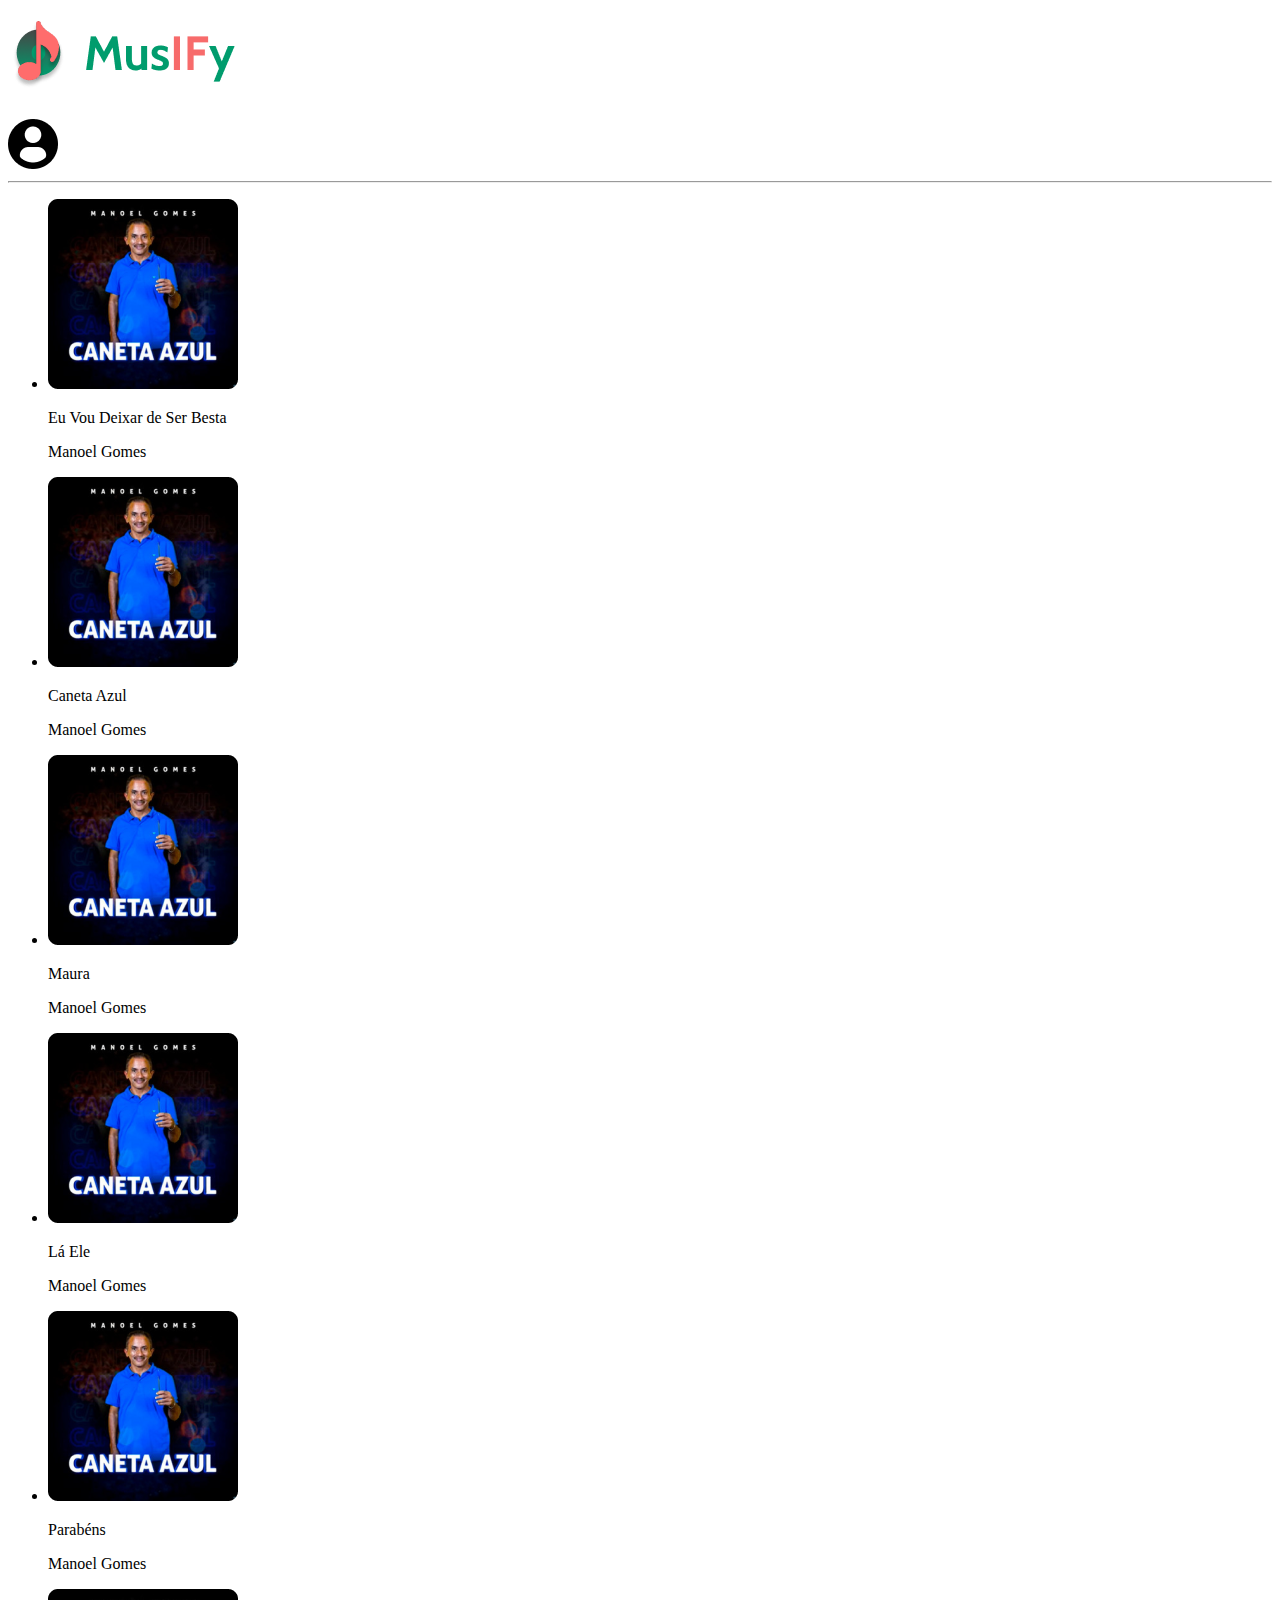
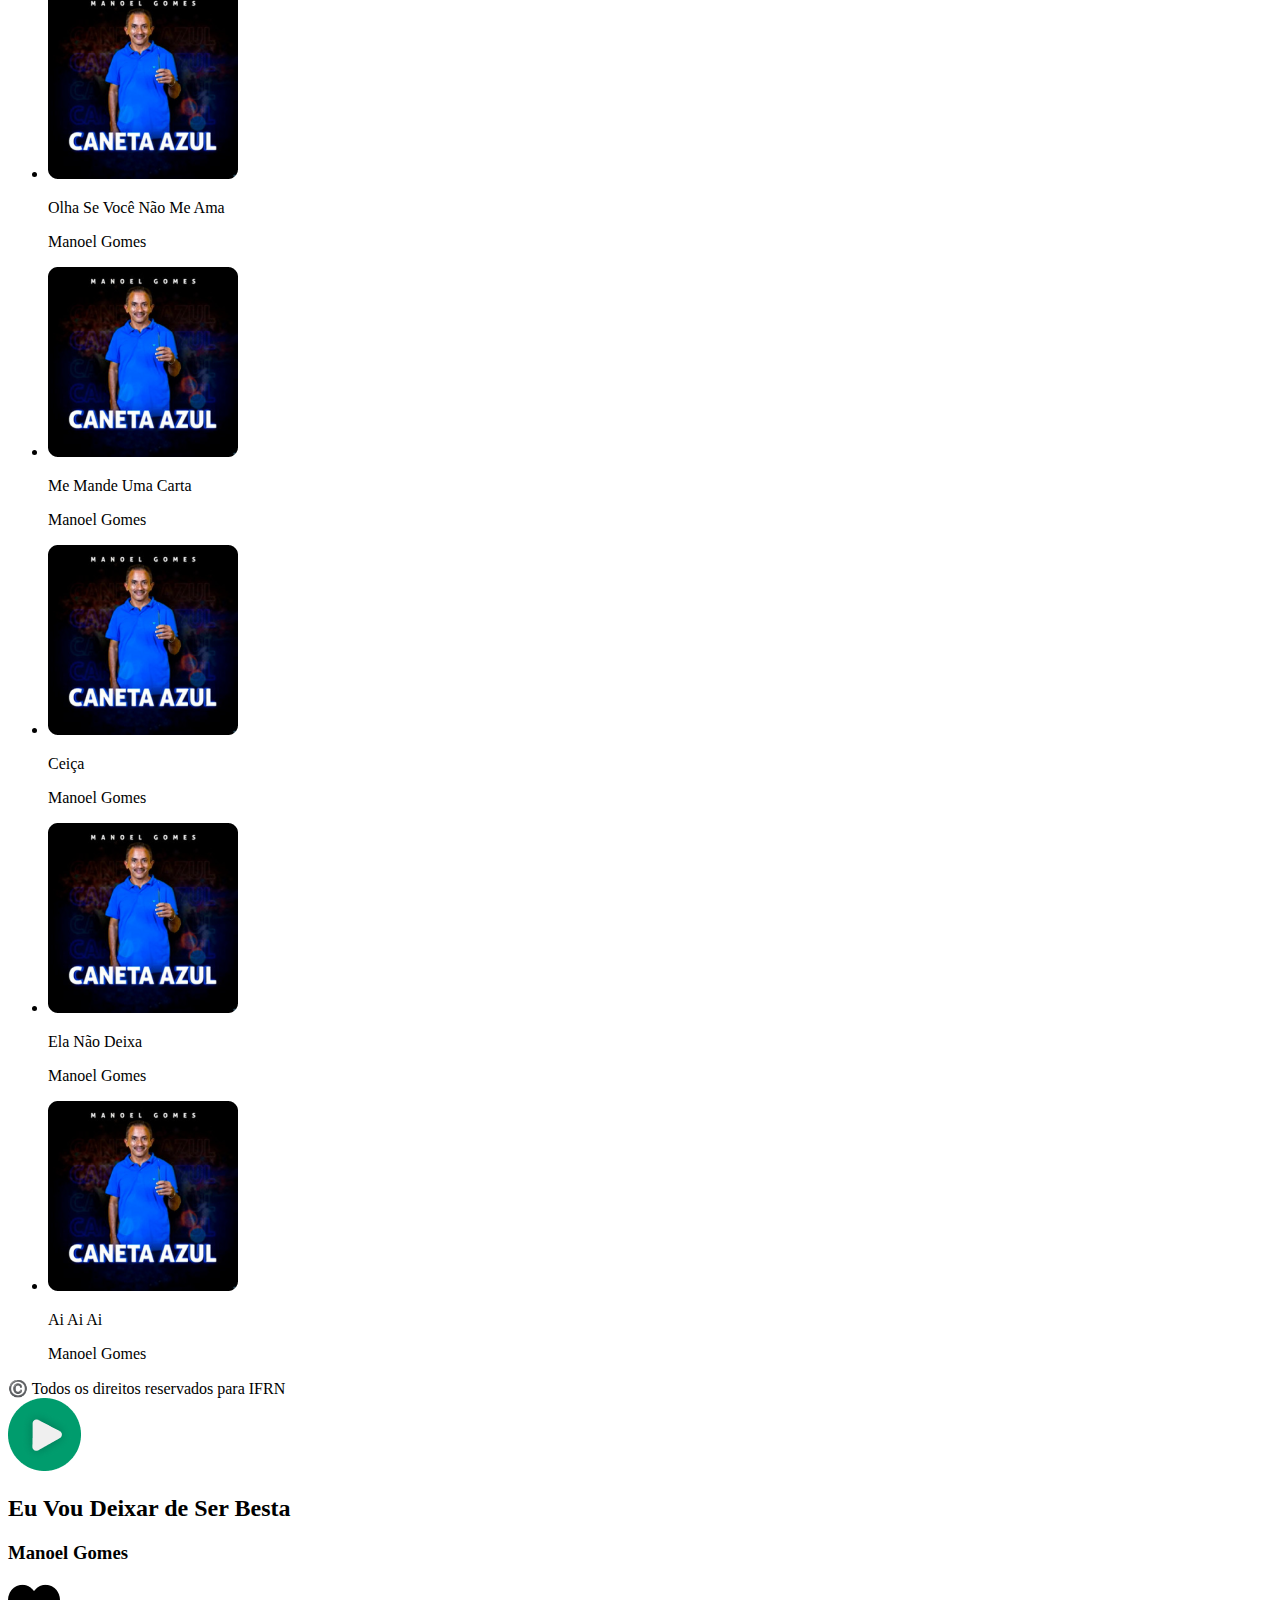
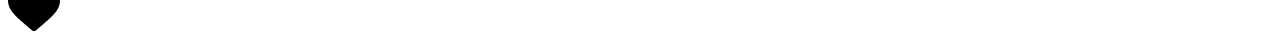
==== home.html @ a2220ef3 "HTML Finalizado" ====
<!DOCTYPE html>
<html lang="pt-BR">
<head>
    <meta charset="UTF-8">
    <meta name="viewport" content="width=device-width, initial-scale=1.0">
    <meta http-equiv="X-UA-Compatible" content="ie=edge">
    <title>MusIFy</title>
</head>
<body>
    <header>
        <h1><img src="./imagens/musify-logo.png" alt="Musify"></h1>
        <a><img src="./imagens/perfil.png" alt="Perfil"></a>
    </header>

    <hr>

    <main>
        <ul>
            <a><li>
                <section>
                    <img src="./imagens/capa-pequena.png" alt="Musica">
                    <p>Eu Vou Deixar de Ser Besta</p>
                    <p>Manoel Gomes</p>
                </section>
            </li></a>

            <a><li>
                <section>
                    <img src="./imagens/capa-pequena.png" alt="Musica">
                    <p>Caneta Azul</p>
                    <p>Manoel Gomes</p>
                </section>
            </li></a>

            <a><li>
                <section>
                    <img src="./imagens/capa-pequena.png" alt="Musica">
                    <p>Maura</p>
                    <p>Manoel Gomes</p>
                </section>
            </li></a>

            <a><li>
                <section>
                    <img src="./imagens/capa-pequena.png" alt="Musica">
                    <p>Lá Ele</p>
                    <p>Manoel Gomes</p>
                </section>
            </li></a>

            <a><li>
                <section>
                    <img src="./imagens/capa-pequena.png" alt="Musica">
                    <p>Parabéns</p>
                    <p>Manoel Gomes</p>
                </section>
            </li></a>

            <a><li>
                <section>
                    <img src="./imagens/capa-pequena.png" alt="Musica">
                    <p>Olha Se Você Não Me Ama</p>
                    <p>Manoel Gomes</p>
                </section>
            </li></a>

            <a><li>
                <section>
                    <img src="./imagens/capa-pequena.png" alt="Musica">
                    <p>Me Mande Uma Carta</p>
                    <p>Manoel Gomes</p>
                </section>
            </li></a>

            <a><li>
                <section>
                    <img src="./imagens/capa-pequena.png" alt="Musica">
                    <p>Ceiça</p>
                    <p>Manoel Gomes</p>
                </section>
            </li></a>

            <a><li>
                <section>
                    <img src="./imagens/capa-pequena.png" alt="Musica">
                    <p>Ela Não Deixa</p>
                    <p>Manoel Gomes</p>
                </section>
            </li></a>

            <a><li>
                <section>
                    <img src="./imagens/capa-pequena.png" alt="Musica">
                    <p>Ai Ai Ai</p>
                    <p>Manoel Gomes</p>
                </section>
            </li></a>
        </ul>
    </main>

    <footer>©️ Todos os direitos reservados para IFRN</footer>

    <div>
        <img src="./imagens/play.png" alt="Play">

        <h2>Eu Vou Deixar de Ser Besta</h2>
        <h3>Manoel Gomes</h3>

        <img src="./imagens/like.png" alt="Curtir">
    </div>
</body>
</html>
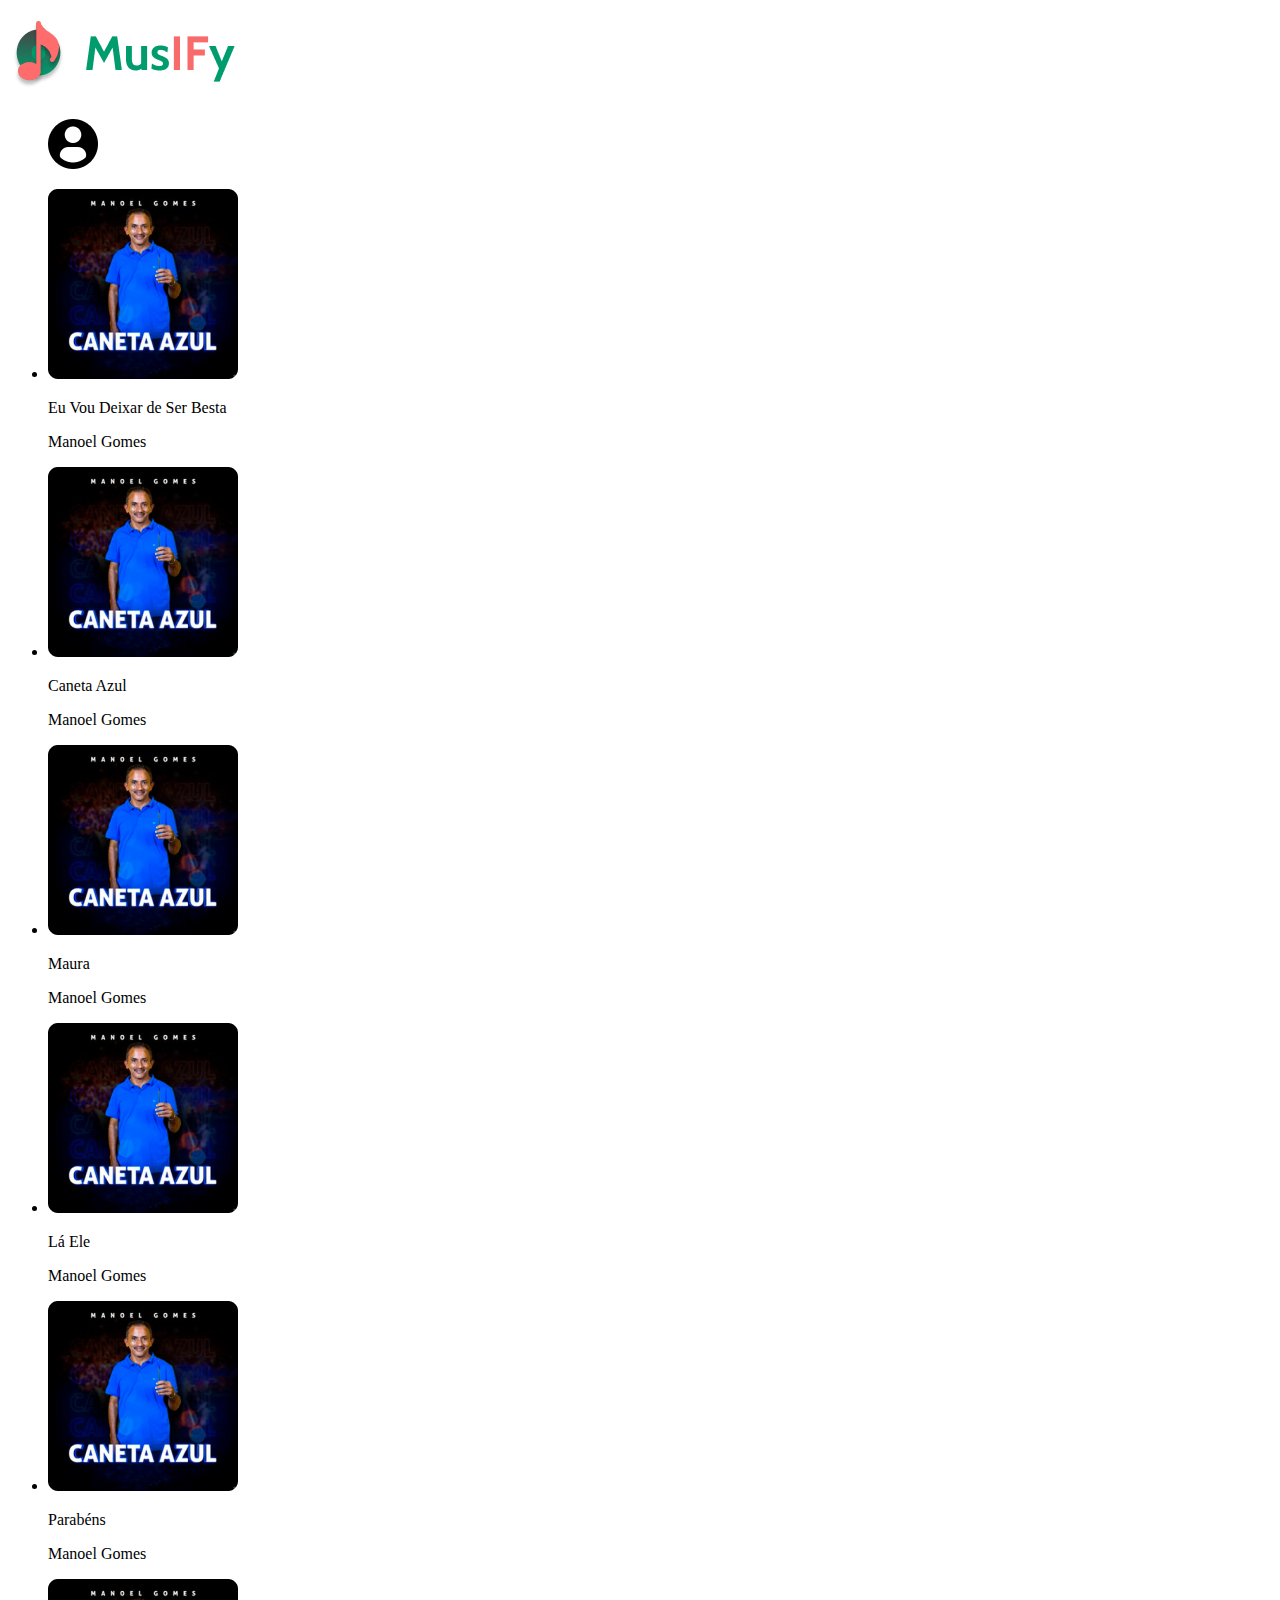
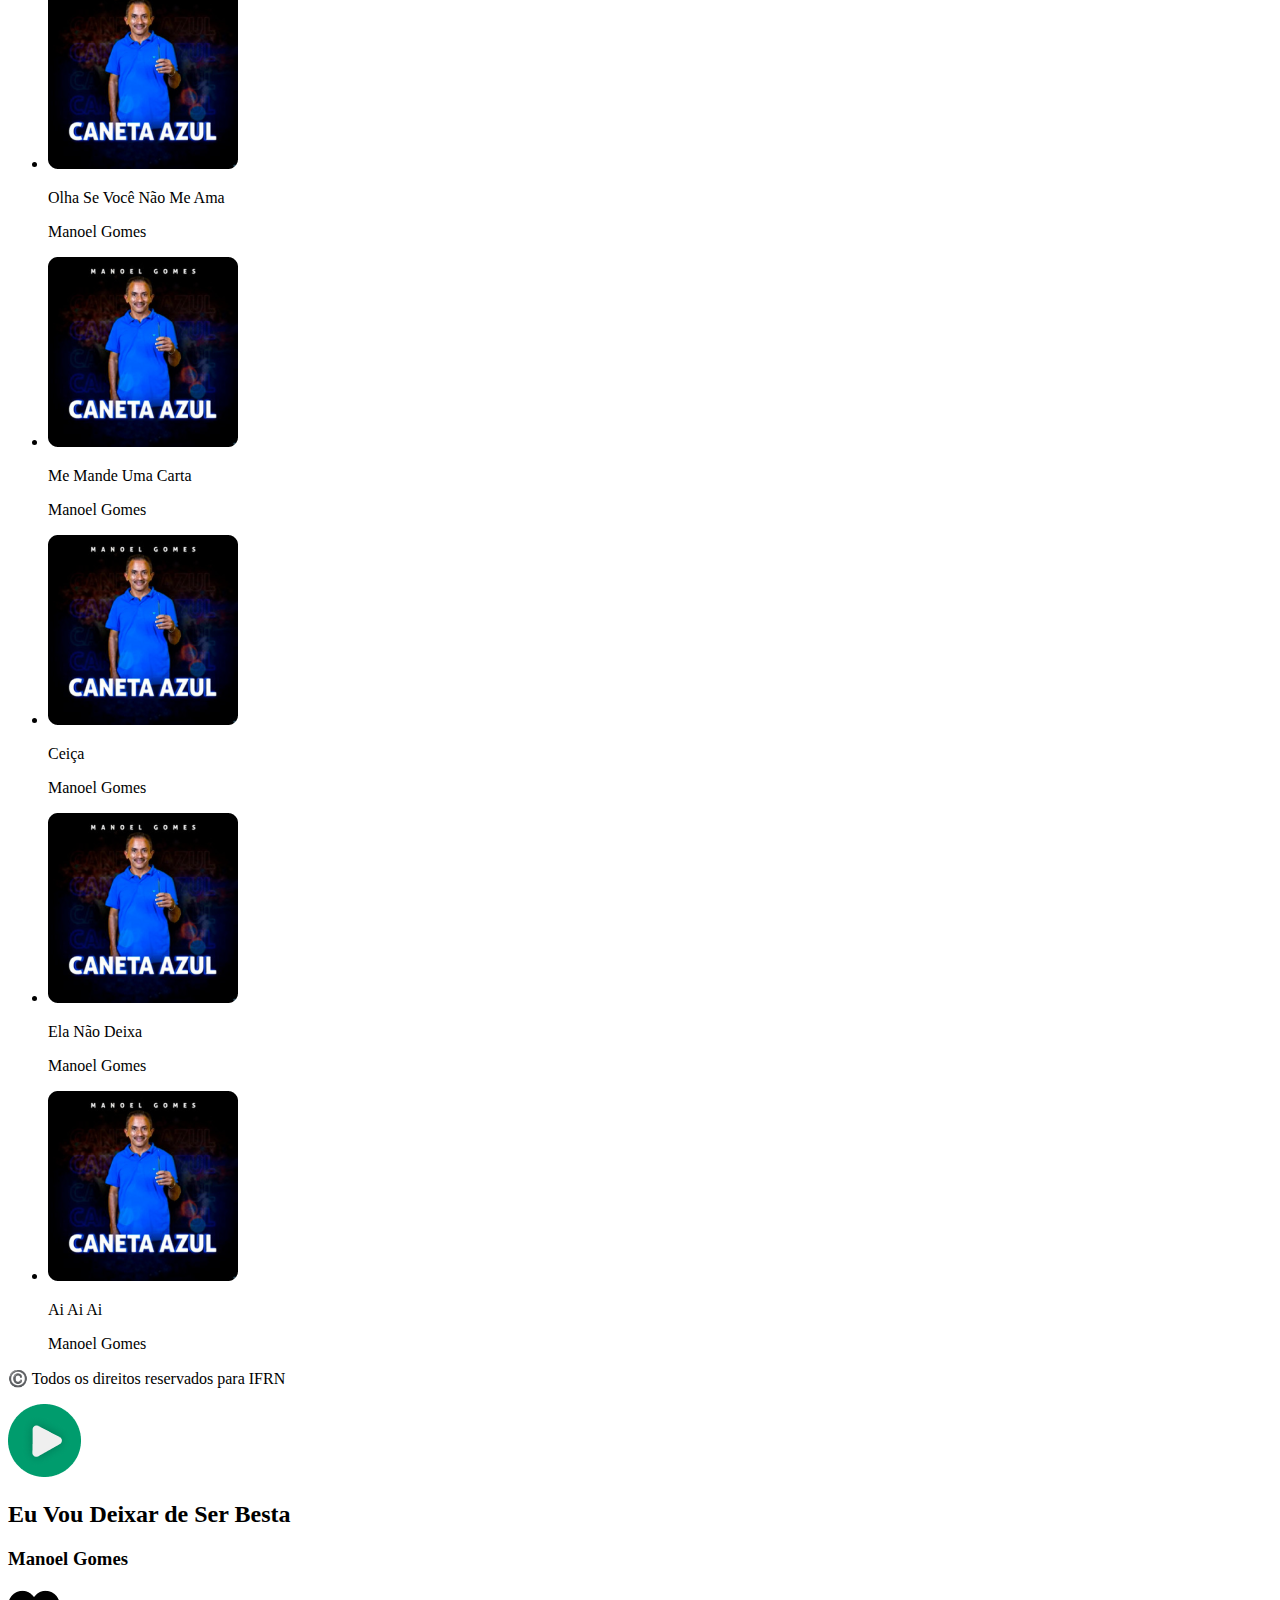
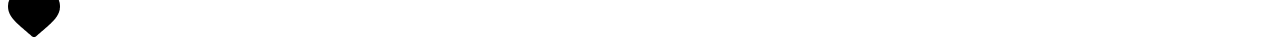
==== commit e5199f71: "Index Renomeado e tag de áudio usada" ====
--- a/home.html
+++ b/home.html
@@ -9,20 +9,18 @@
 <body>
     <header>
         <h1><img src="./imagens/musify-logo.png" alt="Musify"></h1>
-        <a><img src="./imagens/perfil.png" alt="Perfil"></a>
+        <figure><a><img src="./imagens/perfil.png" alt="Perfil"></a></figure>
     </header>
-
-    <hr>
 
     <main>
         <ul>
-            <a><li>
+            <li>
                 <section>
-                    <img src="./imagens/capa-pequena.png" alt="Musica">
-                    <p>Eu Vou Deixar de Ser Besta</p>
-                    <p>Manoel Gomes</p>
+                    <a><img src="./imagens/capa-pequena.png" alt="Musica"></a>
+                    <p><a>Eu Vou Deixar de Ser Besta</a></p>
+                    <p><a>Manoel Gomes</a></p>
                 </section>
-            </li></a>
+            </li>
 
             <a><li>
                 <section>
@@ -98,7 +96,7 @@
         </ul>
     </main>
 
-    <footer>©️ Todos os direitos reservados para IFRN</footer>
+    <footer><p>©️ Todos os direitos reservados para IFRN</p></footer>
 
     <div>
         <img src="./imagens/play.png" alt="Play">
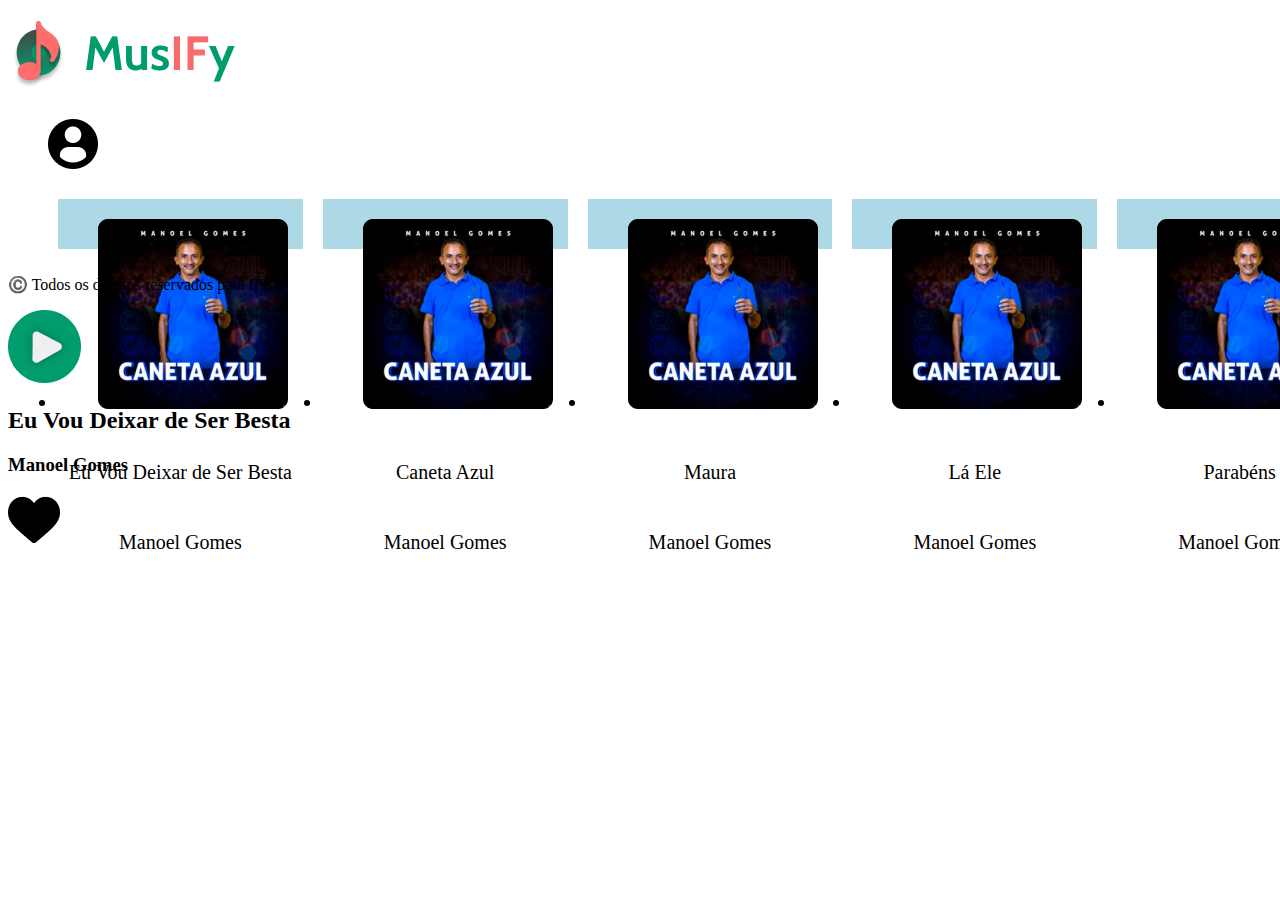
==== commit 595ebe20: "Começando o CSS da Home" ====
--- a/home.html
+++ b/home.html
@@ -4,6 +4,7 @@
     <meta charset="UTF-8">
     <meta name="viewport" content="width=device-width, initial-scale=1.0">
     <meta http-equiv="X-UA-Compatible" content="ie=edge">
+    <link rel="stylesheet" href="style.css">
     <title>MusIFy</title>
 </head>
 <body>
@@ -15,84 +16,64 @@
     <main>
         <ul>
             <li>
-                <section>
-                    <a><img src="./imagens/capa-pequena.png" alt="Musica"></a>
-                    <p><a>Eu Vou Deixar de Ser Besta</a></p>
-                    <p><a>Manoel Gomes</a></p>
-                </section>
+                <figure><a><img src="./imagens/capa-pequena.png" alt="Musica"></a></figure>
+                <p><a>Eu Vou Deixar de Ser Besta</a></p>
+                <p><a>Manoel Gomes</a></p>
             </li>
 
-            <a><li>
-                <section>
-                    <img src="./imagens/capa-pequena.png" alt="Musica">
-                    <p>Caneta Azul</p>
-                    <p>Manoel Gomes</p>
-                </section>
-            </li></a>
+            <li>
+                <figure><a><img src="./imagens/capa-pequena.png" alt="Musica"></a></figure>
+                <p><a>Caneta Azul</a></p>
+                <p><a>Manoel Gomes</a></p>
+            </li>
 
-            <a><li>
-                <section>
-                    <img src="./imagens/capa-pequena.png" alt="Musica">
-                    <p>Maura</p>
-                    <p>Manoel Gomes</p>
-                </section>
-            </li></a>
+            <li>
+                <figure><a><img src="./imagens/capa-pequena.png" alt="Musica"></a></figure>
+                <p><a>Maura</a></p>
+                <p><a>Manoel Gomes</a></p>
+            </li>
 
-            <a><li>
-                <section>
-                    <img src="./imagens/capa-pequena.png" alt="Musica">
-                    <p>Lá Ele</p>
-                    <p>Manoel Gomes</p>
-                </section>
-            </li></a>
+            <li>
+                <figure><a><img src="./imagens/capa-pequena.png" alt="Musica"></a></figure>
+                <p><a>Lá Ele</a></p>
+                <p><a>Manoel Gomes</a></p>
+            </li>
 
-            <a><li>
-                <section>
-                    <img src="./imagens/capa-pequena.png" alt="Musica">
-                    <p>Parabéns</p>
-                    <p>Manoel Gomes</p>
-                </section>
-            </li></a>
+            <li>
+                <figure><a><img src="./imagens/capa-pequena.png" alt="Musica"></a></figure>
+                <p><a>Parabéns</a></p>
+                <p><a>Manoel Gomes</a></p>
+            </li>
 
-            <a><li>
-                <section>
-                    <img src="./imagens/capa-pequena.png" alt="Musica">
-                    <p>Olha Se Você Não Me Ama</p>
-                    <p>Manoel Gomes</p>
-                </section>
-            </li></a>
+            <li>
+                <figure><a><img src="./imagens/capa-pequena.png" alt="Musica"></a></figure>
+                <p><a>Olha Se Você Não Me Ama</a></p>
+                <p><a>Manoel Gomes</a></p>
+            </li>
 
-            <a><li>
-                <section>
-                    <img src="./imagens/capa-pequena.png" alt="Musica">
-                    <p>Me Mande Uma Carta</p>
-                    <p>Manoel Gomes</p>
-                </section>
-            </li></a>
+            <li>
+                <figure><a><img src="./imagens/capa-pequena.png" alt="Musica"></a></figure>
+                <p><a>Me Mande Uma Carta</a></p>
+                <p><a>Manoel Gomes</a></p>
+            </li>
 
-            <a><li>
-                <section>
-                    <img src="./imagens/capa-pequena.png" alt="Musica">
-                    <p>Ceiça</p>
-                    <p>Manoel Gomes</p>
-                </section>
-            </li></a>
+            <li>
+                <figure><a><img src="./imagens/capa-pequena.png" alt="Musica"></a></figure>
+                <p><a>Ceiça</a></p>
+                <p><a>Manoel Gomes</a></p>
+            </li>
 
-            <a><li>
-                <section>
-                    <img src="./imagens/capa-pequena.png" alt="Musica">
-                    <p>Ela Não Deixa</p>
-                    <p>Manoel Gomes</p>
-                </section>
-            </li></a>
+            <li>
+                <figure><a><img src="./imagens/capa-pequena.png" alt="Musica"></a></figure>
+                <p><a>Ela Não Deixa</a></p>
+                <p><a>Manoel Gomes</a></p>
+            </li>
 
-            <a><li>
-                <section>
-                    <img src="./imagens/capa-pequena.png" alt="Musica">
-                    <p>Ai Ai Ai</p>
-                    <p>Manoel Gomes</p>
-                </section>
-            </li></a>
+            <li>
+                <figure><a><img src="./imagens/capa-pequena.png" alt="Musica"></a></figure>
+                <p><a>Ai Ai Ai</a></p>
+                <p><a>Manoel Gomes</a></p>
+            </li>
         </ul>
     </main>
 
--- a/style.css
+++ b/style.css
@@ -0,0 +1,13 @@
+ul {
+    display: flex;
+}
+
+li {
+    width: 20%;
+    height: 50px;
+    background-color: lightblue;
+    text-align: center;
+    line-height: 50px;
+    font-size: 20px;
+    margin: 10px;
+}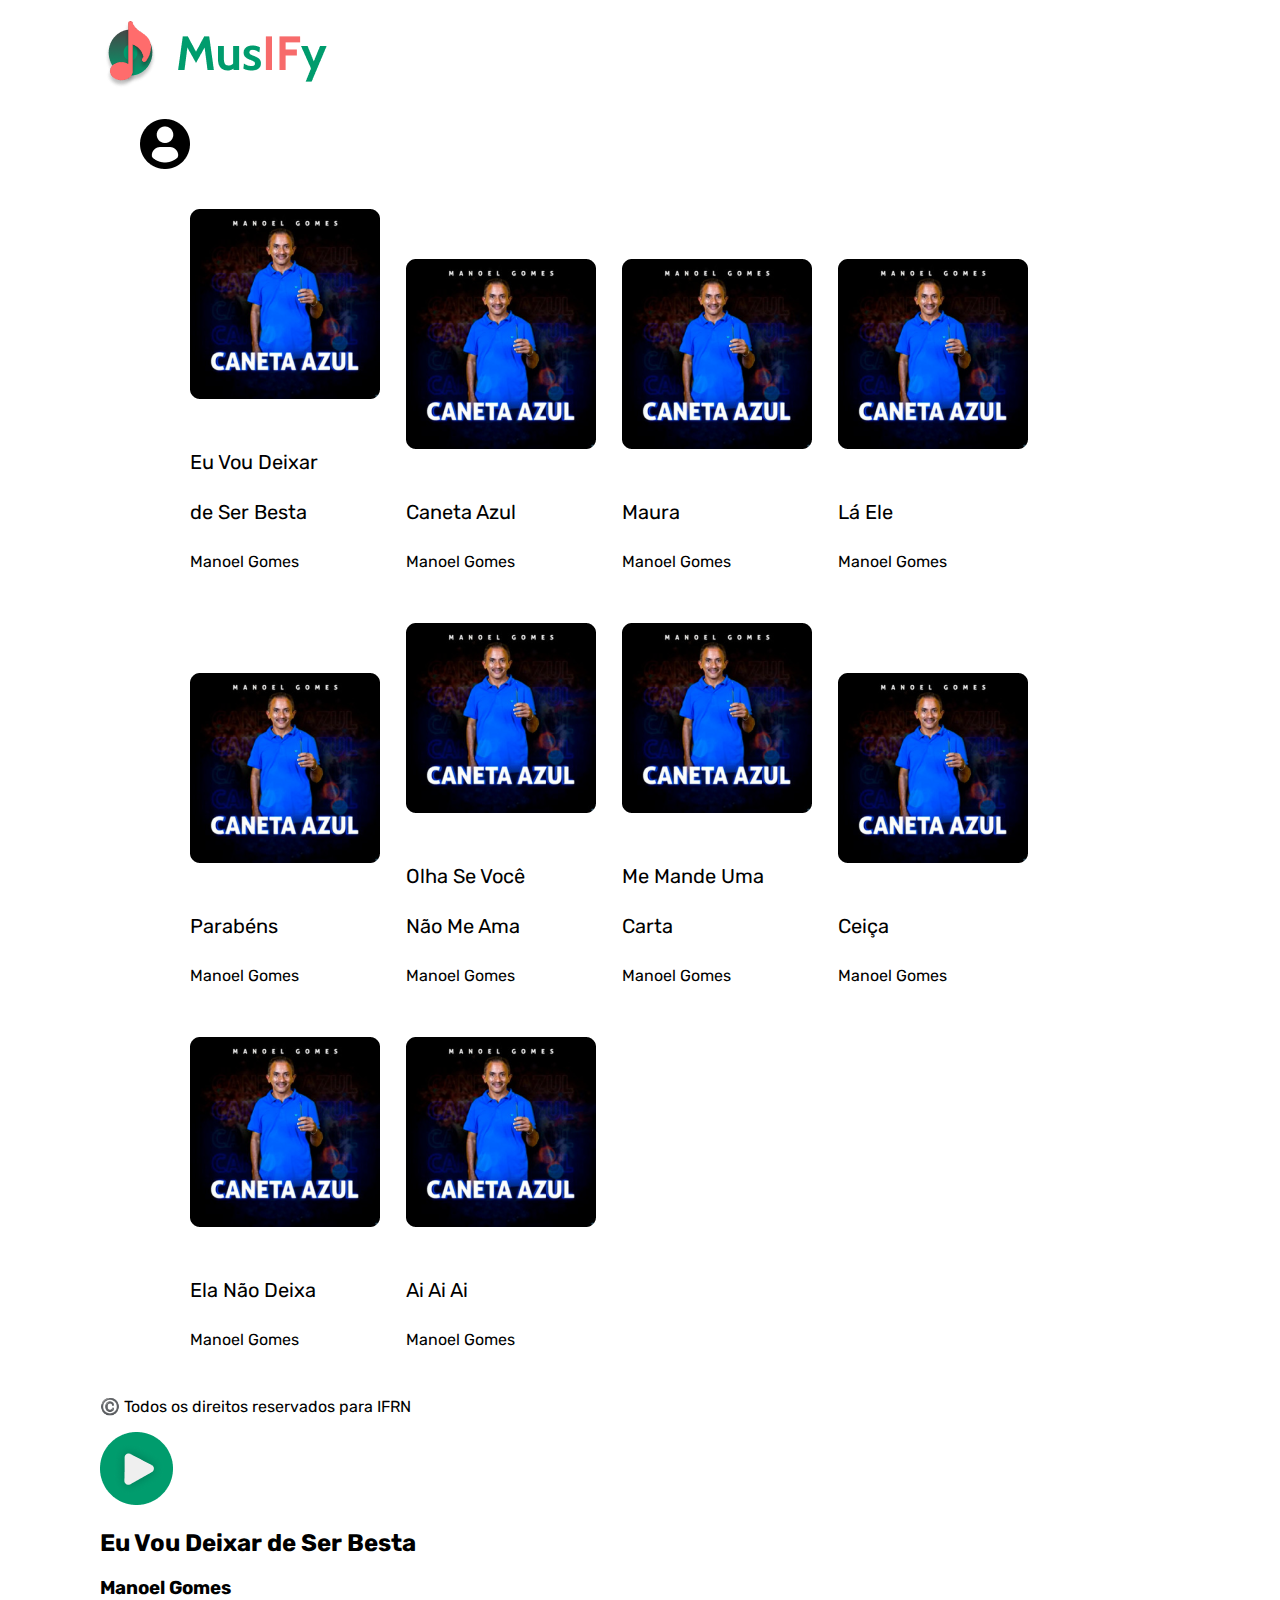
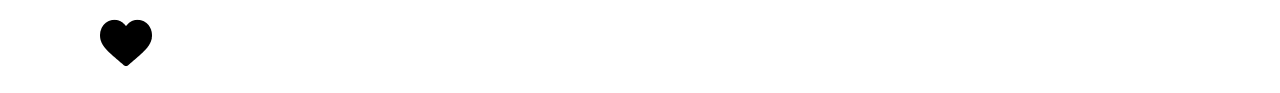
==== commit 8675e737: "Alteração do CSS Home." ====
--- a/home.html
+++ b/home.html
@@ -4,7 +4,7 @@
     <meta charset="UTF-8">
     <meta name="viewport" content="width=device-width, initial-scale=1.0">
     <meta http-equiv="X-UA-Compatible" content="ie=edge">
-    <link rel="stylesheet" href="style.css">
+    <link rel="stylesheet" href="home.css">
     <title>MusIFy</title>
 </head>
 <body>
@@ -17,62 +17,62 @@
         <ul>
             <li>
                 <figure><a><img src="./imagens/capa-pequena.png" alt="Musica"></a></figure>
-                <p><a>Eu Vou Deixar de Ser Besta</a></p>
-                <p><a>Manoel Gomes</a></p>
+                <p class="nomeMusica"><a>Eu Vou Deixar de Ser Besta</a></p>
+                <p class="nomeArtista"><a>Manoel Gomes</a></p>
             </li>
 
             <li>
-                <figure><a><img src="./imagens/capa-pequena.png" alt="Musica"></a></figure>
-                <p><a>Caneta Azul</a></p>
-                <p><a>Manoel Gomes</a></p>
+                <figure class="imagem"><a><img src="./imagens/capa-pequena.png" alt="Musica"></a></figure>
+                <p class="nomeMusica"><a>Caneta Azul</a></p>
+                <p class="nomeArtista"><a>Manoel Gomes</a></p>
             </li>
 
             <li>
-                <figure><a><img src="./imagens/capa-pequena.png" alt="Musica"></a></figure>
-                <p><a>Maura</a></p>
-                <p><a>Manoel Gomes</a></p>
+                <figure class="imagem"><a><img src="./imagens/capa-pequena.png" alt="Musica"></a></figure>
+                <p class="nomeMusica"><a>Maura</a></p>
+                <p class="nomeArtista"><a>Manoel Gomes</a></p>
             </li>
 
             <li>
-                <figure><a><img src="./imagens/capa-pequena.png" alt="Musica"></a></figure>
-                <p><a>Lá Ele</a></p>
-                <p><a>Manoel Gomes</a></p>
+                <figure class="imagem"><a><img src="./imagens/capa-pequena.png" alt="Musica"></a></figure>
+                <p class="nomeMusica"><a>Lá Ele</a></p>
+                <p class="nomeArtista"><a>Manoel Gomes</a></p>
             </li>
 
             <li>
-                <figure><a><img src="./imagens/capa-pequena.png" alt="Musica"></a></figure>
-                <p><a>Parabéns</a></p>
-                <p><a>Manoel Gomes</a></p>
+                <figure class="imagem"><a><img src="./imagens/capa-pequena.png" alt="Musica"></a></figure>
+                <p class="nomeMusica"><a>Parabéns</a></p>
+                <p class="nomeArtista"><a>Manoel Gomes</a></p>
             </li>
 
             <li>
-                <figure><a><img src="./imagens/capa-pequena.png" alt="Musica"></a></figure>
-                <p><a>Olha Se Você Não Me Ama</a></p>
-                <p><a>Manoel Gomes</a></p>
+                <figure class="imagem"><a><img src="./imagens/capa-pequena.png" alt="Musica"></a></figure>
+                <p class="nomeMusica"><a>Olha Se Você Não Me Ama</a></p>
+                <p class="nomeArtista"><a>Manoel Gomes</a></p>
             </li>
 
             <li>
-                <figure><a><img src="./imagens/capa-pequena.png" alt="Musica"></a></figure>
-                <p><a>Me Mande Uma Carta</a></p>
-                <p><a>Manoel Gomes</a></p>
+                <figure class="imagem"><a><img src="./imagens/capa-pequena.png" alt="Musica"></a></figure>
+                <p class="nomeMusica"><a>Me Mande Uma Carta</a></p>
+                <p class="nomeArtista"><a>Manoel Gomes</a></p>
             </li>
 
             <li>
-                <figure><a><img src="./imagens/capa-pequena.png" alt="Musica"></a></figure>
-                <p><a>Ceiça</a></p>
-                <p><a>Manoel Gomes</a></p>
+                <figure class="imagem"><a><img src="./imagens/capa-pequena.png" alt="Musica"></a></figure>
+                <p class="nomeMusica"><a>Ceiça</a></p>
+                <p class="nomeArtista"><a>Manoel Gomes</a></p>
             </li>
 
             <li>
-                <figure><a><img src="./imagens/capa-pequena.png" alt="Musica"></a></figure>
-                <p><a>Ela Não Deixa</a></p>
-                <p><a>Manoel Gomes</a></p>
+                <figure class="imagem"><a><img src="./imagens/capa-pequena.png" alt="Musica"></a></figure>
+                <p class="nomeMusica"><a>Ela Não Deixa</a></p>
+                <p class="nomeArtista"><a>Manoel Gomes</a></p>
             </li>
 
             <li>
-                <figure><a><img src="./imagens/capa-pequena.png" alt="Musica"></a></figure>
-                <p><a>Ai Ai Ai</a></p>
-                <p><a>Manoel Gomes</a></p>
+                <figure class="imagem"><a><img src="./imagens/capa-pequena.png" alt="Musica"></a></figure>
+                <p class="nomeMusica"><a>Ai Ai Ai</a></p>
+                <p class="nomeArtista"><a>Manoel Gomes</a></p>
             </li>
         </ul>
     </main>
--- a/home.css
+++ b/home.css
@@ -0,0 +1,36 @@
+@import url('https://fonts.googleapis.com/css2?family=Rubik:wght@500&display=swap');
+
+body {
+    font-family: 'Rubik';
+    margin: 20px 100px;
+}
+
+ul {
+    margin: auto;
+}
+
+li {
+    line-height: 0pt;
+    display: inline-block;
+    text-align: left;
+    width: 15vw;
+    line-height: 50px;
+    font-size: 20px;
+    margin: 0px 10px;
+}
+
+.nomeMusica {
+    margin-left: 40px;
+    font-size: 20px;
+    margin-bottom: 0;
+}
+
+.nomeArtista {
+    margin-top: 0;
+    margin-left: 40px;
+    font-size: 16px;
+}
+
+.imagem {
+    margin-bottom: 0;
+}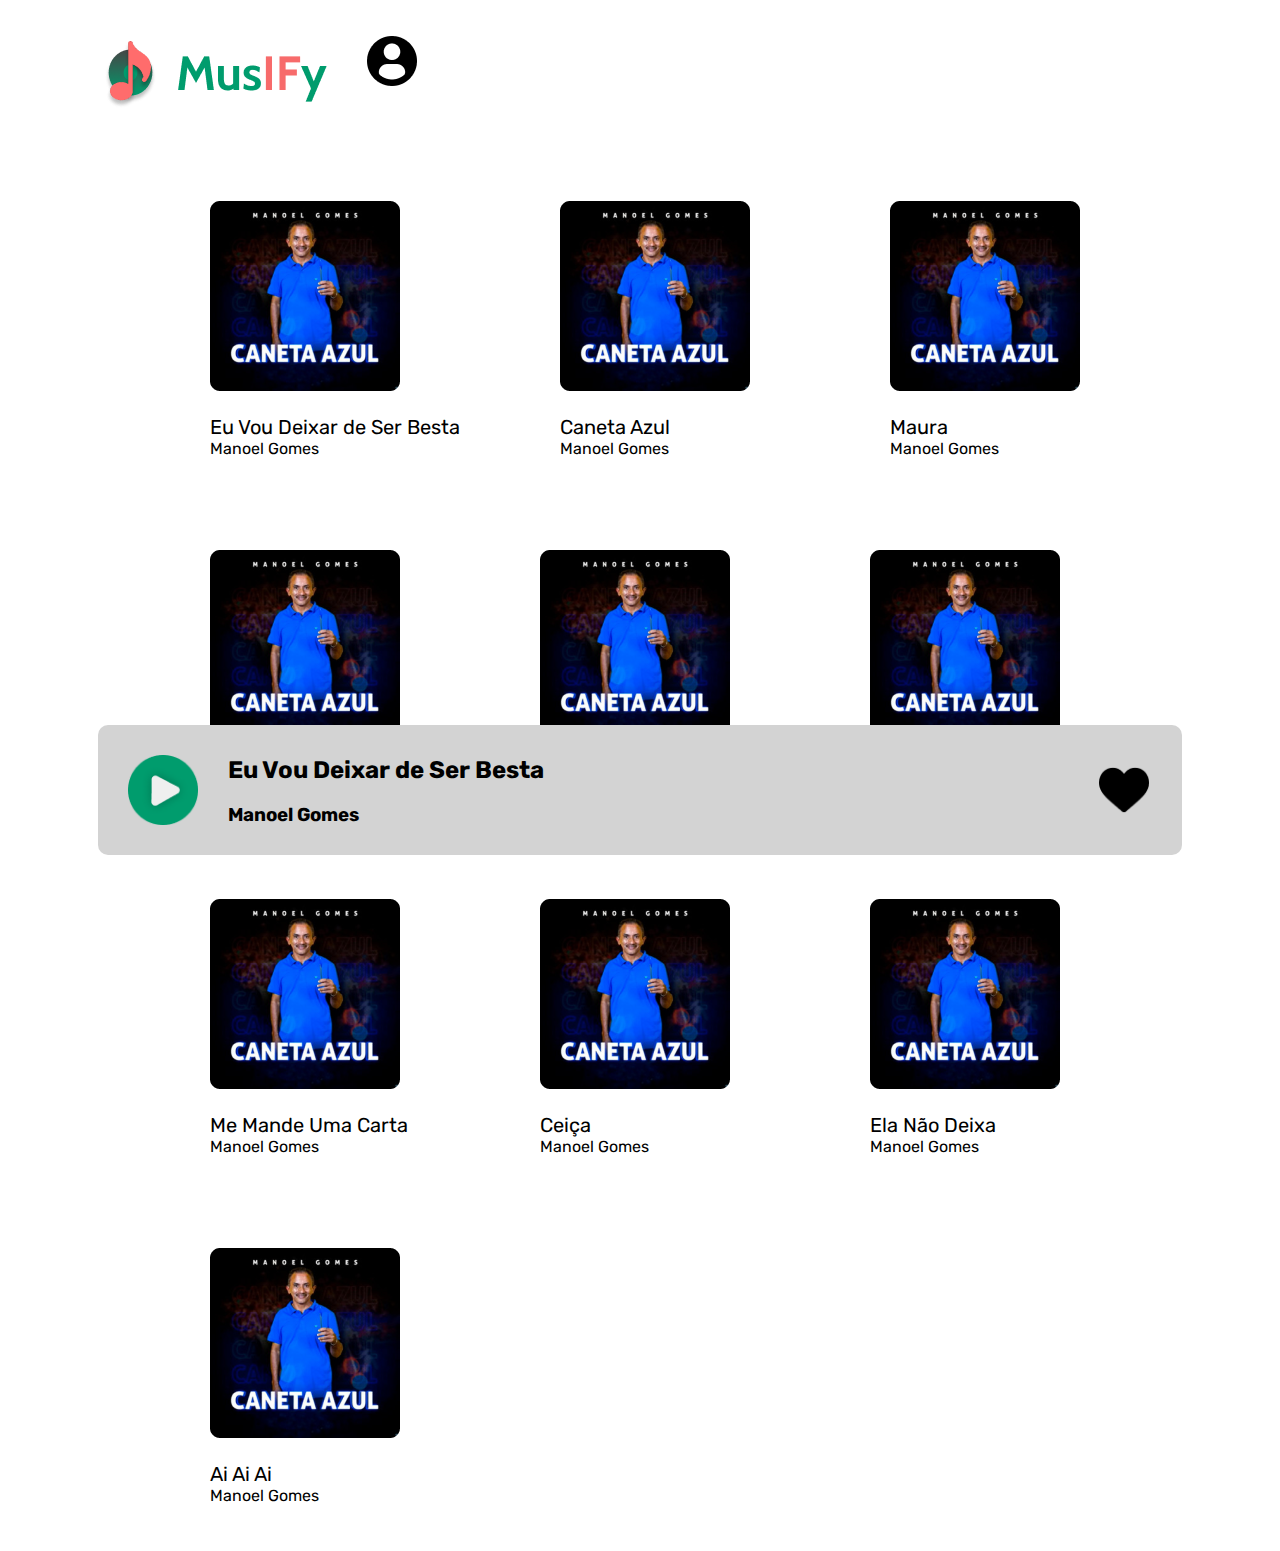
==== commit d3e98b5e: "Alterações no CSS do Feed." ====
--- a/home.html
+++ b/home.html
@@ -79,13 +79,15 @@
 
     <footer><p>©️ Todos os direitos reservados para IFRN</p></footer>
 
-    <div>
-        <img src="./imagens/play.png" alt="Play">
+    <div class="slaDeMusica">
+        <img class="play" src="./imagens/play.png" alt="Play">
 
-        <h2>Eu Vou Deixar de Ser Besta</h2>
-        <h3>Manoel Gomes</h3>
-
-        <img src="./imagens/like.png" alt="Curtir">
+        <div class="nomes">
+            <h2>Eu Vou Deixar de Ser Besta</h2>
+            <h3>Manoel Gomes</h3>
+        </div>
+        
+        <img class="curtir" src="./imagens/like.png" alt="Curtir">
     </div>
 </body>
 </html>--- a/home.css
+++ b/home.css
@@ -1,22 +1,25 @@
 @import url('https://fonts.googleapis.com/css2?family=Rubik:wght@500&display=swap');
 
+header {
+    display: flex;
+}
+
 body {
+    height: 1000px;
     font-family: 'Rubik';
     margin: 20px 100px;
 }
 
 ul {
-    margin: auto;
+    display: flex;
+    flex-wrap: wrap;
+    width: 100%;
+    list-style-type: none;
+    flex-direction: row;
 }
 
 li {
-    line-height: 0pt;
-    display: inline-block;
-    text-align: left;
-    width: 15vw;
-    line-height: 50px;
-    font-size: 20px;
-    margin: 0px 10px;
+    margin: 30px;
 }
 
 .nomeMusica {
@@ -33,4 +36,52 @@
 
 .imagem {
     margin-bottom: 0;
+}
+
+.slaDeMusica {
+    align-items: center;
+    padding: 30px;
+    display: flex;
+    top: 90%;
+    position: fixed;
+    width: 80%;
+    height: 70px; 
+    left: 50%;
+    transform: translate(-50%, -50%);
+    text-align: center;
+    bottom: 0px;
+    margin: auto;
+    background-color: lightgray;
+    border-radius: 10px;
+}
+
+.nomes {
+    display: column;
+    text-align: left;
+}
+
+.play {
+    width: 70px;
+    height: 70px;
+    margin-right: 30px;
+}
+
+.curtir {
+    width: 50px;
+    height: 50px;
+    justify-content: right;
+    text-align: right;
+    margin-right: 0;
+    position: absolute;
+    right: 3%;
+}
+
+footer {
+    position: absolute;
+    bottom: 30px;
+    left: 50%;
+    text-align: center;
+    display: flex;
+    justify-content: center;
+    transform: translateX(-50%);
 }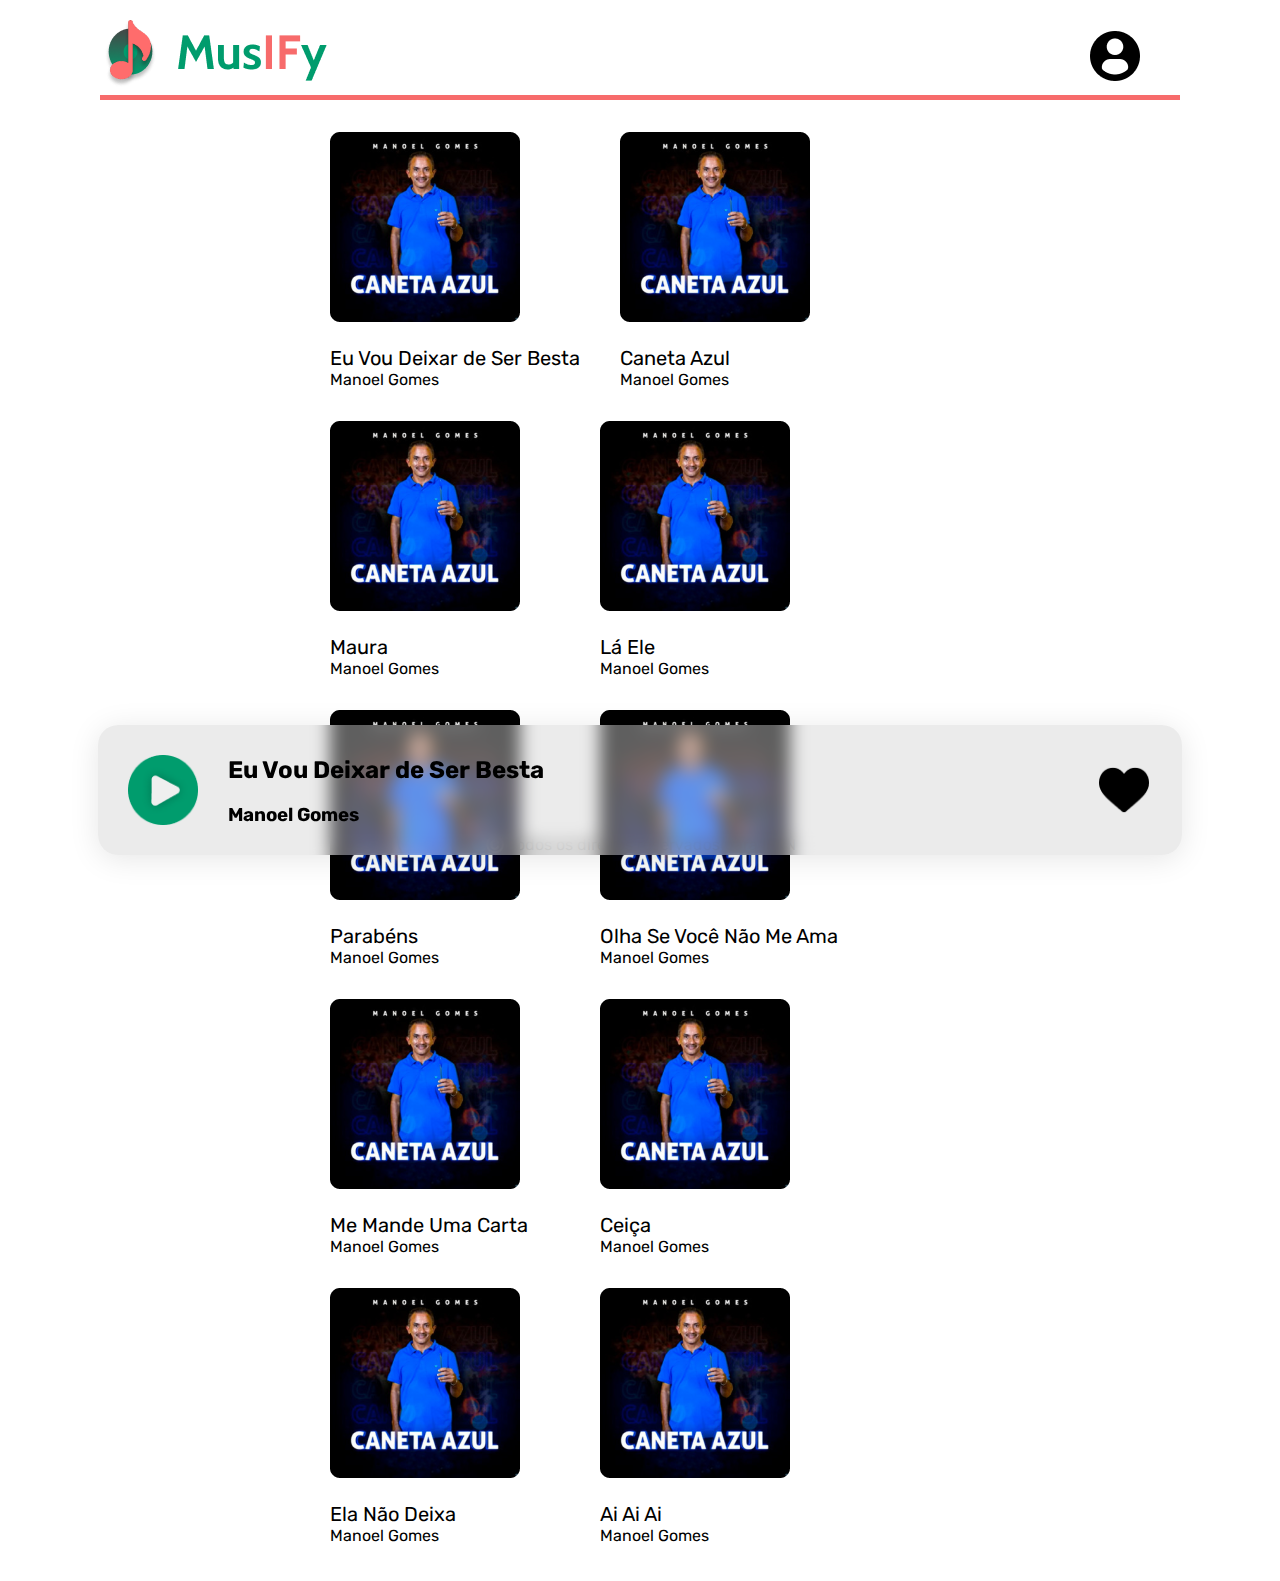
==== commit 270697a4: "Finalizado o CSS do Feed e da Música." ====
--- a/home.html
+++ b/home.html
@@ -10,69 +10,69 @@
 <body>
     <header>
         <h1><img src="./imagens/musify-logo.png" alt="Musify"></h1>
-        <figure><a><img src="./imagens/perfil.png" alt="Perfil"></a></figure>
+        <figure><a href="perfil.html"><img src="./imagens/perfil.png" alt="Perfil"></a></figure>
     </header>
 
     <main>
         <ul>
             <li>
                 <figure><a><img src="./imagens/capa-pequena.png" alt="Musica"></a></figure>
-                <p class="nomeMusica"><a>Eu Vou Deixar de Ser Besta</a></p>
-                <p class="nomeArtista"><a>Manoel Gomes</a></p>
+                <p class="nomeMusica"><a href="musica.html">Eu Vou Deixar de Ser Besta</a></p>
+                <p class="nomeArtista"><a href="musica.html">Manoel Gomes</a></p>
             </li>
 
             <li>
-                <figure class="imagem"><a><img src="./imagens/capa-pequena.png" alt="Musica"></a></figure>
-                <p class="nomeMusica"><a>Caneta Azul</a></p>
-                <p class="nomeArtista"><a>Manoel Gomes</a></p>
+                <figure class="imagem"><a href="musica.html"><img src="./imagens/capa-pequena.png" alt="Musica"></a></figure>
+                <p class="nomeMusica"><a href="musica.html">Caneta Azul</a></p>
+                <p class="nomeArtista"><a href="musica.html">Manoel Gomes</a></p>
             </li>
 
             <li>
-                <figure class="imagem"><a><img src="./imagens/capa-pequena.png" alt="Musica"></a></figure>
-                <p class="nomeMusica"><a>Maura</a></p>
-                <p class="nomeArtista"><a>Manoel Gomes</a></p>
+                <figure class="imagem"><a href="musica.html"><img src="./imagens/capa-pequena.png" alt="Musica"></a></figure>
+                <p class="nomeMusica"><a href="musica.html">Maura</a></p>
+                <p class="nomeArtista"><a href="musica.html">Manoel Gomes</a></p>
             </li>
 
             <li>
-                <figure class="imagem"><a><img src="./imagens/capa-pequena.png" alt="Musica"></a></figure>
-                <p class="nomeMusica"><a>Lá Ele</a></p>
-                <p class="nomeArtista"><a>Manoel Gomes</a></p>
+                <figure class="imagem"><a href="musica.html"><img src="./imagens/capa-pequena.png" alt="Musica"></a></figure>
+                <p class="nomeMusica"><a href="musica.html">Lá Ele</a></p>
+                <p class="nomeArtista"><a href="musica.html">Manoel Gomes</a></p>
             </li>
 
             <li>
-                <figure class="imagem"><a><img src="./imagens/capa-pequena.png" alt="Musica"></a></figure>
-                <p class="nomeMusica"><a>Parabéns</a></p>
-                <p class="nomeArtista"><a>Manoel Gomes</a></p>
+                <figure class="imagem"><a href="musica.html"><img src="./imagens/capa-pequena.png" alt="Musica"></a></figure>
+                <p class="nomeMusica"><a href="musica.html">Parabéns</a></p>
+                <p class="nomeArtista"><a href="musica.html">Manoel Gomes</a></p>
             </li>
 
             <li>
-                <figure class="imagem"><a><img src="./imagens/capa-pequena.png" alt="Musica"></a></figure>
-                <p class="nomeMusica"><a>Olha Se Você Não Me Ama</a></p>
-                <p class="nomeArtista"><a>Manoel Gomes</a></p>
+                <figure class="imagem"><a href="musica.html"><img src="./imagens/capa-pequena.png" alt="Musica"></a></figure>
+                <p class="nomeMusica"><a href="musica.html">Olha Se Você Não Me Ama</a></p>
+                <p class="nomeArtista"><a href="musica.html">Manoel Gomes</a></p>
             </li>
 
             <li>
-                <figure class="imagem"><a><img src="./imagens/capa-pequena.png" alt="Musica"></a></figure>
-                <p class="nomeMusica"><a>Me Mande Uma Carta</a></p>
-                <p class="nomeArtista"><a>Manoel Gomes</a></p>
+                <figure class="imagem"><a href="musica.html"><img src="./imagens/capa-pequena.png" alt="Musica"></a></figure>
+                <p class="nomeMusica"><a href="musica.html">Me Mande Uma Carta</a></p>
+                <p class="nomeArtista"><a href="musica.html">Manoel Gomes</a></p>
             </li>
 
             <li>
-                <figure class="imagem"><a><img src="./imagens/capa-pequena.png" alt="Musica"></a></figure>
-                <p class="nomeMusica"><a>Ceiça</a></p>
-                <p class="nomeArtista"><a>Manoel Gomes</a></p>
+                <figure class="imagem"><a href="musica.html"><img src="./imagens/capa-pequena.png" alt="Musica"></a></figure>
+                <p class="nomeMusica"><a href="musica.html">Ceiça</a></p>
+                <p class="nomeArtista"><a href="musica.html">Manoel Gomes</a></p>
             </li>
 
             <li>
-                <figure class="imagem"><a><img src="./imagens/capa-pequena.png" alt="Musica"></a></figure>
-                <p class="nomeMusica"><a>Ela Não Deixa</a></p>
-                <p class="nomeArtista"><a>Manoel Gomes</a></p>
+                <figure class="imagem"><a href="musica.html"><img src="./imagens/capa-pequena.png" alt="Musica"></a></figure>
+                <p class="nomeMusica"><a href="musica.html">Ela Não Deixa</a></p>
+                <p class="nomeArtista"><a href="musica.html">Manoel Gomes</a></p>
             </li>
 
             <li>
-                <figure class="imagem"><a><img src="./imagens/capa-pequena.png" alt="Musica"></a></figure>
-                <p class="nomeMusica"><a>Ai Ai Ai</a></p>
-                <p class="nomeArtista"><a>Manoel Gomes</a></p>
+                <figure class="imagem"><a href="musica.html"><img src="./imagens/capa-pequena.png" alt="Musica"></a></figure>
+                <p class="nomeMusica"><a href="musica.html">Ai Ai Ai</a></p>
+                <p class="nomeArtista"><a href="musica.html">Manoel Gomes</a></p>
             </li>
         </ul>
     </main>
@@ -80,7 +80,7 @@
     <footer><p>©️ Todos os direitos reservados para IFRN</p></footer>
 
     <div class="slaDeMusica">
-        <img class="play" src="./imagens/play.png" alt="Play">
+        <img class="play" href="musica.html" src="./imagens/play.png" alt="Play">
 
         <div class="nomes">
             <h2>Eu Vou Deixar de Ser Besta</h2>
--- a/home.css
+++ b/home.css
@@ -1,13 +1,26 @@
 @import url('https://fonts.googleapis.com/css2?family=Rubik:wght@500&display=swap');
+
+body {
+    font-family: 'Rubik';
+    margin: 20px 100px;
+}
+
+::selection {
+    background: #009C6D;
+    color: white;
+}
 
 header {
     display: flex;
+    justify-content: space-between;
+    align-items: center;
+    height: 75px;
+    border: solid #F76B6B;
+    border-width: 0 0 5px 0;
 }
 
-body {
-    height: 1000px;
-    font-family: 'Rubik';
-    margin: 20px 100px;
+main {
+    margin: 0px 150px;
 }
 
 ul {
@@ -18,8 +31,9 @@
     flex-direction: row;
 }
 
-li {
-    margin: 30px;
+a {
+    text-decoration: none;
+    color: black;
 }
 
 .nomeMusica {
@@ -39,6 +53,11 @@
 }
 
 .slaDeMusica {
+    background: rgba(211, 211, 211, 0.45);
+    border-radius: 16px;
+    box-shadow: 0 4px 30px rgba(0, 0, 0, 0.1);
+    backdrop-filter: blur(8.5px);
+    -webkit-backdrop-filter: blur(8.5px);
     align-items: center;
     padding: 30px;
     display: flex;
@@ -51,8 +70,7 @@
     text-align: center;
     bottom: 0px;
     margin: auto;
-    background-color: lightgray;
-    border-radius: 10px;
+    border-radius: 20px;
 }
 
 .nomes {
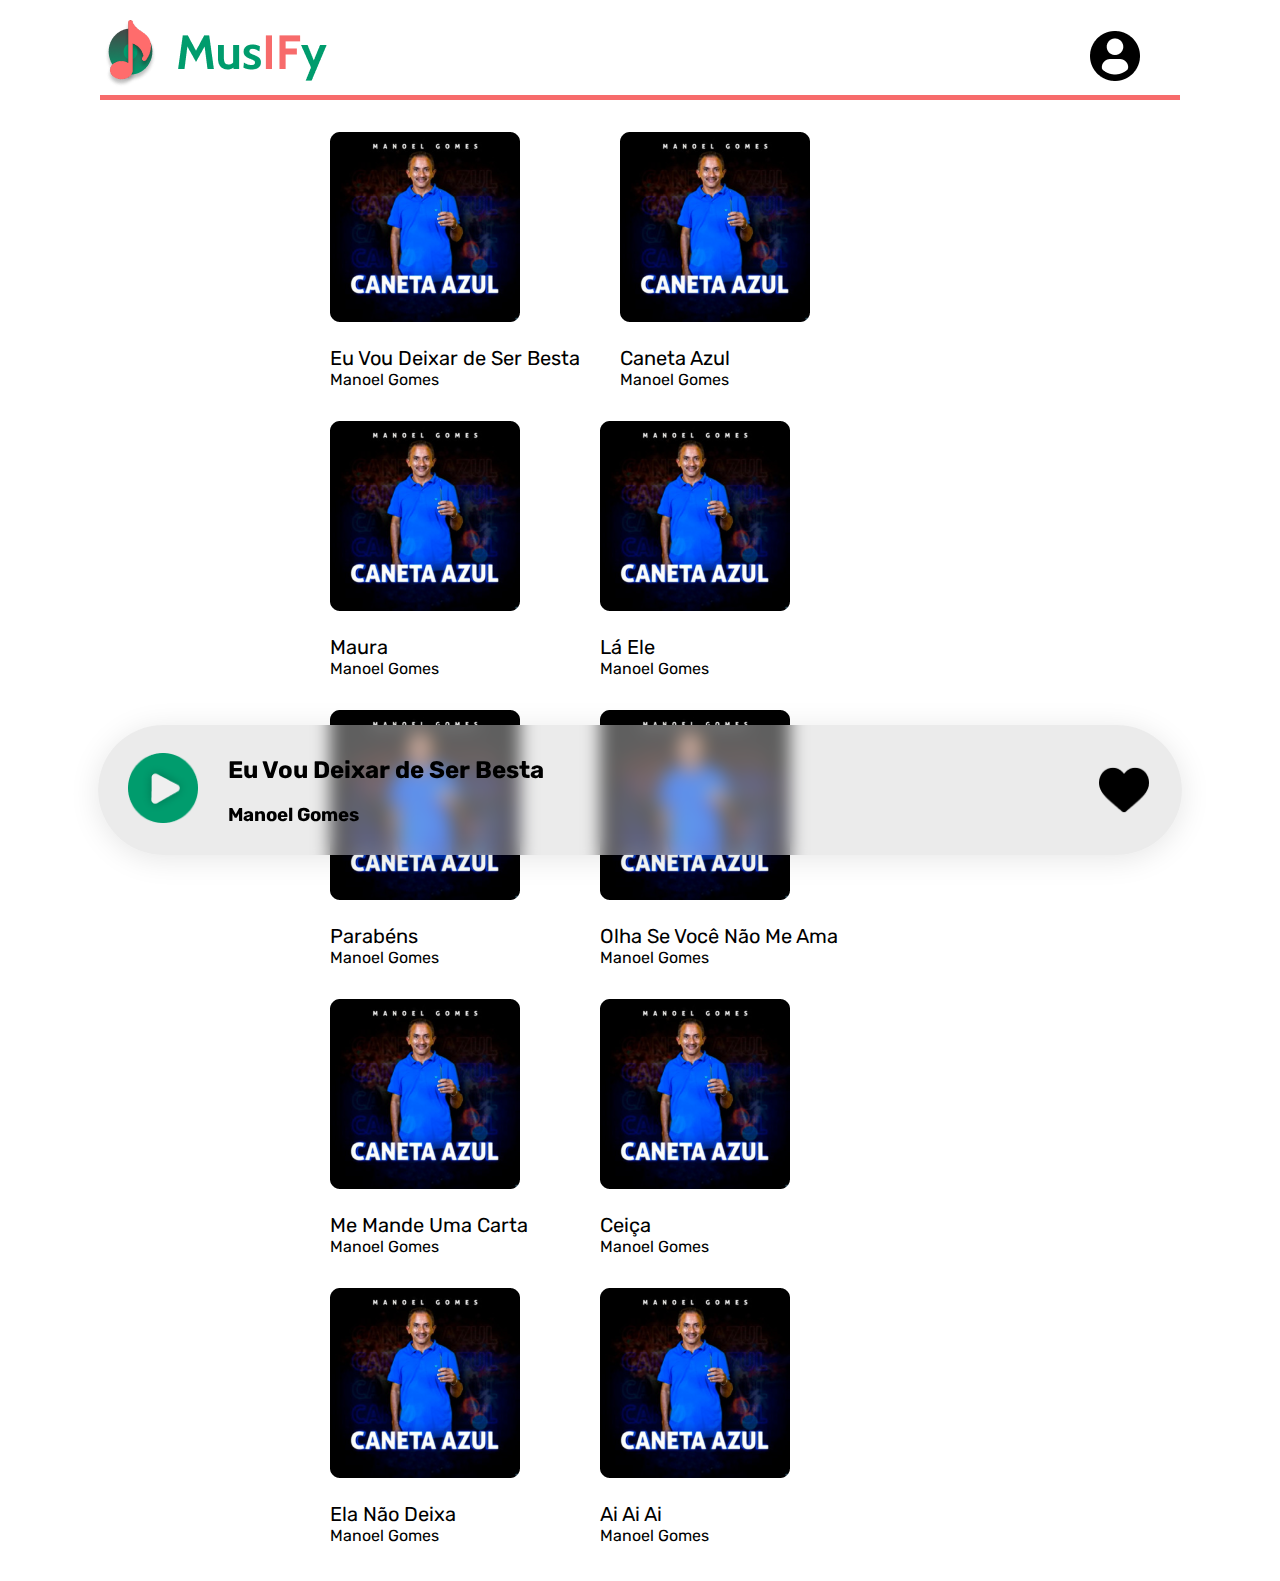
==== commit be438bdd: "Projeto Finalizado." ====
--- a/home.html
+++ b/home.html
@@ -77,10 +77,8 @@
         </ul>
     </main>
 
-    <footer><p>©️ Todos os direitos reservados para IFRN</p></footer>
-
     <div class="slaDeMusica">
-        <img class="play" href="musica.html" src="./imagens/play.png" alt="Play">
+        <a href="musica.html"><img class="play" href="musica.html" src="./imagens/play.png" alt="Play"></a>
 
         <div class="nomes">
             <h2>Eu Vou Deixar de Ser Besta</h2>
--- a/home.css
+++ b/home.css
@@ -54,7 +54,6 @@
 
 .slaDeMusica {
     background: rgba(211, 211, 211, 0.45);
-    border-radius: 16px;
     box-shadow: 0 4px 30px rgba(0, 0, 0, 0.1);
     backdrop-filter: blur(8.5px);
     -webkit-backdrop-filter: blur(8.5px);
@@ -70,7 +69,7 @@
     text-align: center;
     bottom: 0px;
     margin: auto;
-    border-radius: 20px;
+    border-radius: 200px;
 }
 
 .nomes {
@@ -92,14 +91,4 @@
     margin-right: 0;
     position: absolute;
     right: 3%;
-}
-
-footer {
-    position: absolute;
-    bottom: 30px;
-    left: 50%;
-    text-align: center;
-    display: flex;
-    justify-content: center;
-    transform: translateX(-50%);
 }